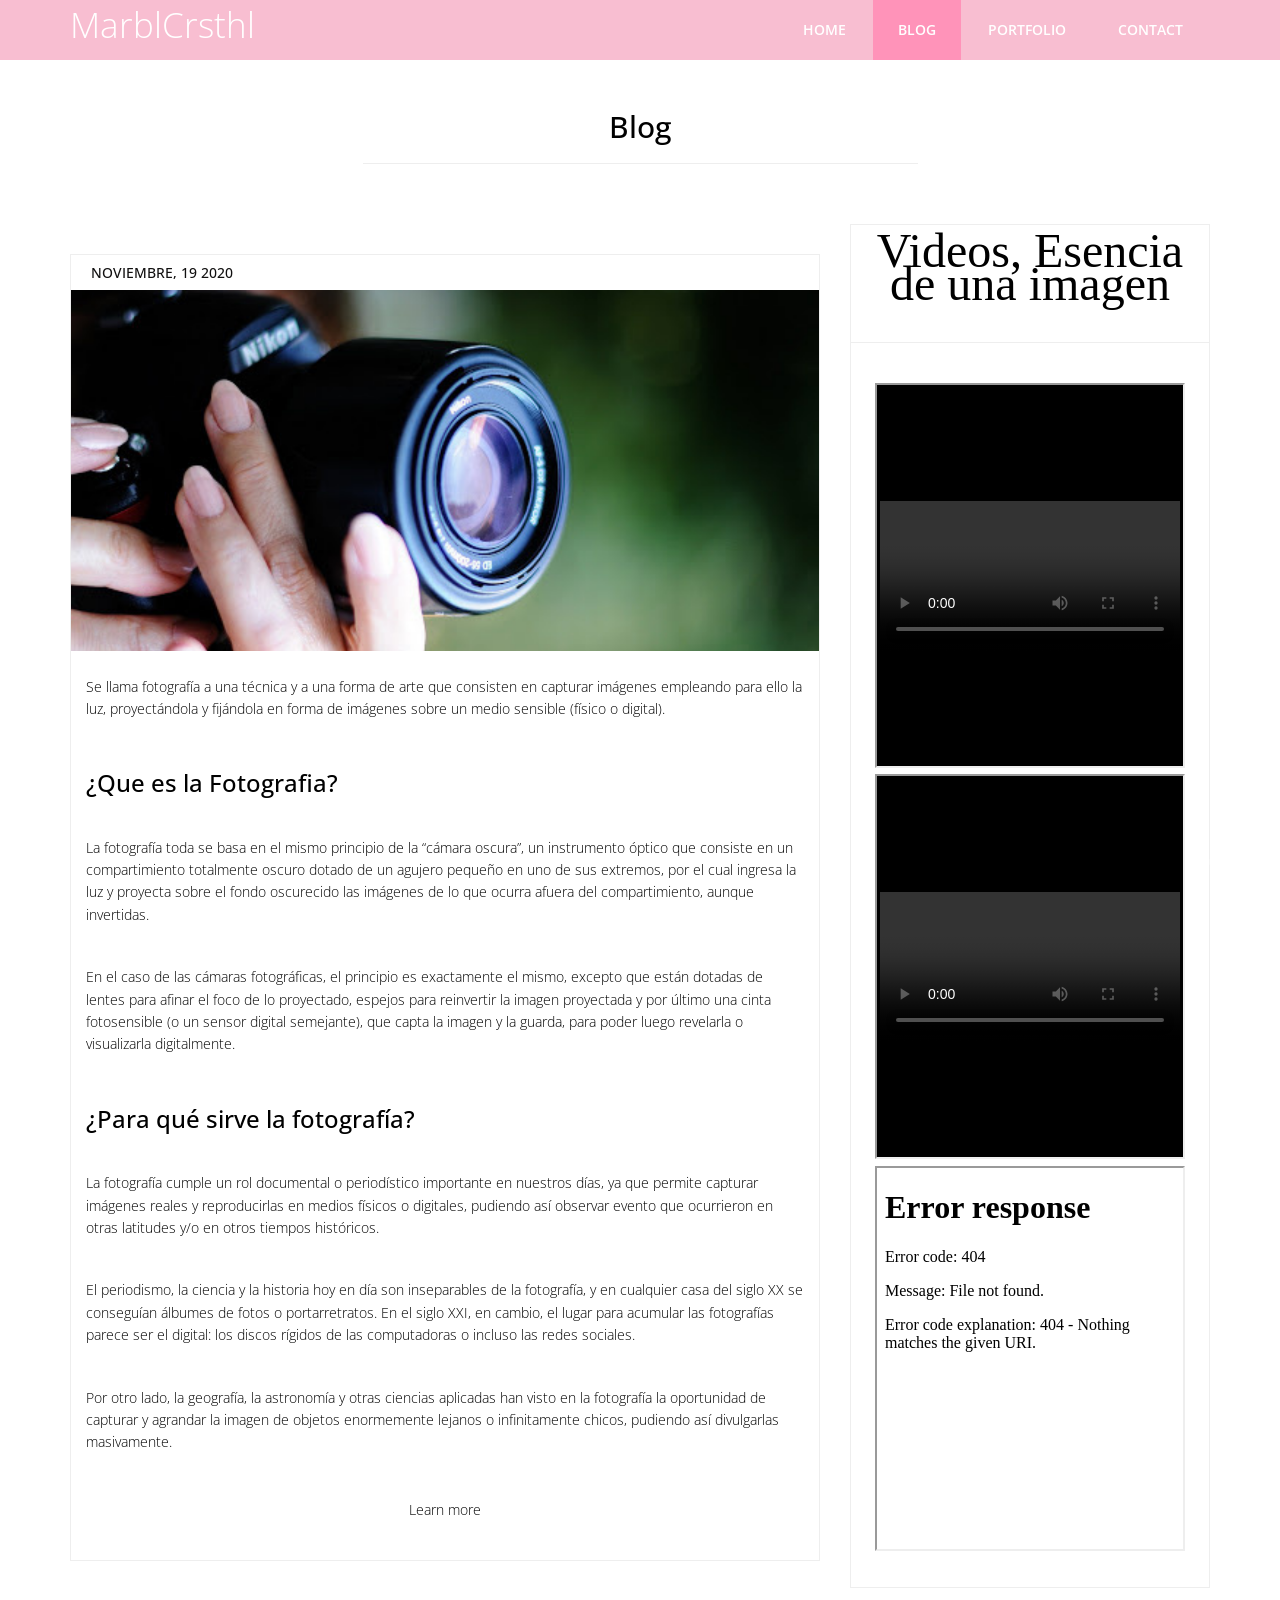
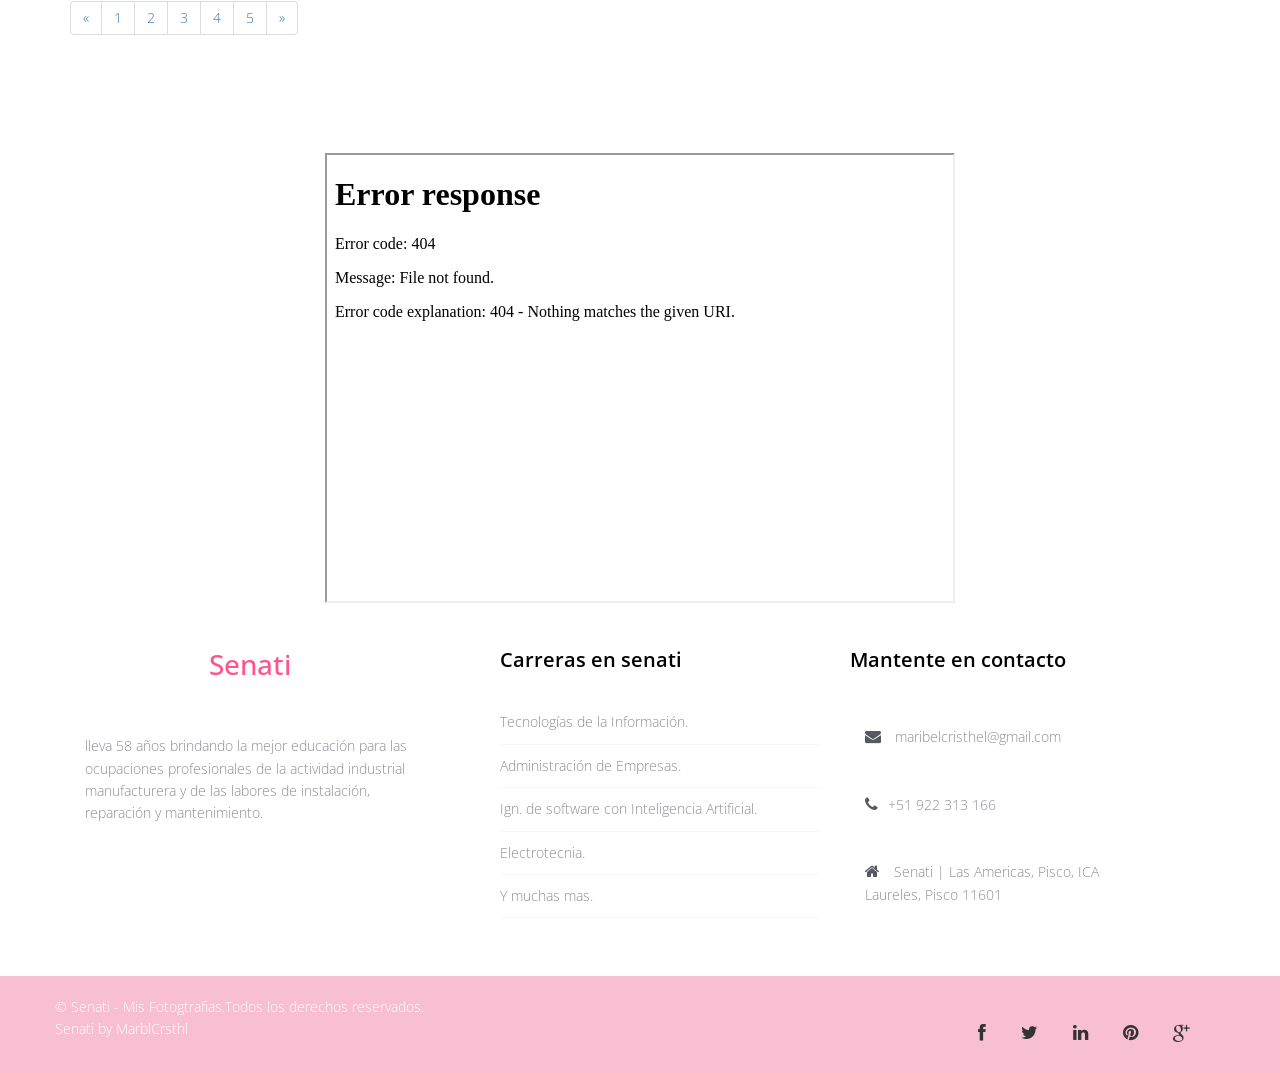
==== blog.html @ cde6e5f7 "Add files via upload" ====
<!DOCTYPE html>
<html lang="en">

<head>
  <meta charset="utf-8">
  <meta http-equiv="X-UA-Compatible" content="IE=edge">
  <meta name="viewport" content="width=device-width, initial-scale=1">
  <title>MarblCrsthl | Fotografias</title>

  <!-- Bootstrap -->
  <link href="css/bootstrap.min.css" rel="stylesheet">
  <link rel="stylesheet" href="css/animate.css">
  <link rel="stylesheet" href="css/font-awesome.min.css">
  <link rel="stylesheet" href="css/font-awesome.css">
  <link rel="stylesheet" href="css/jquery.bxslider.css">
  <link href="css/overwrite.css" rel="stylesheet">
  <link rel="stylesheet" type="text/css" href="css/normalize.css" />
  <link rel="stylesheet" type="text/css" href="css/demo.css" />
  <link rel="stylesheet" type="text/css" href="css/set1.css" />
  <link href="css/style.css" rel="stylesheet">
  <link rel="shortcut icon" href="icon/cmr.ico">

</head>

<body>
  <nav class="navbar navbar-default navbar-fixed-top" role="navigation">
    <div class="container">
      <!-- Brand and toggle get grouped for better mobile display -->
      <div class="navbar-header">
        <button type="button" class="navbar-toggle collapsed" data-toggle="collapse" data-target=".navbar-collapse.collapse">
					<span class="sr-only">Toggle navigation</span>
					<span class="icon-bar"></span>
					<span class="icon-bar"></span>
					<span class="icon-bar"></span>
				</button>
        <a class="navbar-brand" href="index.html"><span>MarblCrsthl</span></a>
      </div>
      <div class="navbar-collapse collapse">
        <div class="menu">
          <ul class="nav nav-tabs" role="tablist">
            <li role="presentation"><a href="index.html">Home</a></li>
            <li role="presentation" class="active"><a href="blog.html">Blog</a></li>
            <li role="presentation"><a href="portfolio.html">Portfolio</a></li>
            <li role="presentation"><a href="contact.html">Contact</a></li>
          </ul>
        </div>
      </div>
    </div>
  </nav>

  <div class="container">
    <div class="row">
      <div class="col-md-6 col-md-offset-3">
        <div class="blogs">
          <div class="text-center">
            <h2>Blog</h2>
          </div>
          <hr>
        </div>
      </div>
    </div>
  </div>

  <div class="container">
    <div class="row">
      <div class="col-md-8">
        <div class="page-header">
          <div class="blog">
            <h5>Noviembre, 19  2020</h5>
            <img src="fotos/bannerblog.png" class="img-responsive" alt="" />

            <p>Se llama fotografía a una técnica y a una forma de arte que consisten en 
              capturar imágenes empleando para ello la luz,
               proyectándola y fijándola en forma de imágenes sobre un medio sensible (físico o digital).</p>

            <h3>¿Que es la Fotografia?</h3>

            <p>La fotografía toda se basa en el mismo principio de la “cámara oscura”, un instrumento óptico que consiste en un 
              compartimiento totalmente oscuro dotado de un agujero pequeño en uno de sus extremos, por el cual ingresa la luz y proyecta 
              sobre el fondo oscurecido las imágenes de lo que ocurra afuera del compartimiento, aunque invertidas.</p>

            <p> En el caso de las cámaras fotográficas, el principio es exactamente el mismo, excepto que están dotadas de lentes para
               afinar el foco de lo proyectado, espejos para reinvertir la imagen proyectada y por último una cinta fotosensible 
               (o un sensor digital semejante), que capta la imagen y la guarda, para poder luego revelarla o visualizarla digitalmente.</p>

            <h3>¿Para qué sirve la fotografía?</h3>


            <p>La fotografía cumple un rol documental o periodístico importante en nuestros días, 
              ya que permite capturar imágenes reales y reproducirlas en medios físicos o digitales, 
              pudiendo así observar evento que ocurrieron en otras latitudes y/o en otros tiempos históricos.</p>

            <p>El periodismo, la ciencia y la historia hoy en día son inseparables de la fotografía, 
              y en cualquier casa del siglo XX se conseguían álbumes de fotos o portarretratos. En el siglo XXI, en cambio,
               el lugar para acumular las fotografías parece ser el digital: los discos rígidos de las computadoras o incluso
                las redes sociales.</p>
              
            <p>Por otro lado, la geografía, la astronomía y otras ciencias aplicadas han visto en la
               fotografía la oportunidad de capturar y agrandar la imagen de objetos enormemente lejanos 
               o infinitamente chicos, pudiendo así divulgarlas masivamente.</p>
              
              


            <div class="ficon">
              <a href="#" alt="">Learn more</a>
            </div>
          </div>
        </div>
        <div class="container">
          <div class="row">
            <nav>
              <ul class="pagination">
                <li><a href="#"><span aria-hidden="true">&laquo;</span><span class="sr-only">Previous</span></a></li>
                <li><a href="#">1</a></li>
                <li><a href="#">2</a></li>
                <li><a href="#">3</a></li>
                <li><a href="#">4</a></li>
                <li><a href="#">5</a></li>
                <li><a href="#"><span aria-hidden="true">&raquo;</span><span class="sr-only">Next</span></a></li>
              </ul>
            </nav>
          </div>
        </div>
      </div>




      <div class="col-md-4">
        <form class="form-search">
        </form>
        <div class="panel panel-default">
        <div style="text-align: center;"><p><font color="#000000" face="Hello" font size="10">Videos, Esencia 
            de una imagen</font></p></div>
          <div class="">
            <hr>
            
            <div style="text-align: center;"><iframe width="310" height="385" src="videos/2.mp4" frameborder="1" allowfullscreen></iframe></div>
            <div style="text-align: center;"><iframe width="310" height="385" src="videos/9.mp4" frameborder="1" allowfullscreen></iframe></div>
            <div style="text-align: center;"><iframe width="310" height="385" src="videos/10.mp4" frameborder="1" allowfullscreen></iframe></div>
              
                <div class="ficon">
                  <a href="#" alt=""></a>
                </div>
              </div>
            </div>
          </div>
          <div class="panel-body">
            <div class="media">
              <a class="media-left" href="#">
								<img src="" alt="">
							</a>
              <div class="media-body">
                <h4 class="media-heading"></h4>
                <p>
                </p>
                <div class="ficon">
                  <a href="#" alt=""></a>
                </div>
              </div>
            </div>
          </div>
        </div>
      </div>
    </div>
  </div>
  <div style="text-align: center;"><iframe width="630" height="450" src="videos/orador1.mp4" frameborder="1" allowfullscreen></iframe></div>
 
            
     
  
</div>

  <footer>
    <div class="inner-footer">
      <div class="container">
        <div class="row">
          <div class="col-md-4 f-about">
            <a href="index.html"><h1><span>Sen</span>ati</h1></a>
            <p>lleva 58 años brindando la mejor educación para las ocupaciones profesionales 
              de la actividad industrial manufacturera y de las labores de instalación,
              reparación y mantenimiento.
            </p>
          </div>
          <div class="col-md-4 l-posts">
            <h3 class="widgetheading">Carreras en senati</h3>
            <ul>
              <li><a href="#">Tecnologías de la Información.</a></li>
              <li><a href="#">Administración de Empresas.</a></li>
              <li><a href="#">Ign. de software con Inteligencia Artificial.</a></li>
              <li><a href="#">Electrotecnia.</a></li>
              <li><a href="https://www.senati.edu.pe/especialidades">Y muchas mas.</a></li>
            </ul>
          </div>
          <div class="col-md-4 f-contact">
            <h3 class="widgetheading">Mantente en contacto</h3>
            <a href="#">
              <p><i class="fa fa-envelope"></i> maribelcristhel@gmail.com</p>
            </a>
            <p><i class="fa fa-phone"></i>+51 922 313 166</p>
            <p><i class="fa fa-home"></i> Senati | Las Americas, Pisco, ICA <br> Laureles, Pisco 11601</p>
          </div>
        </div>
      </div>
    </div>

    <div class="last-div">
      <div class="container">
        <div class="row">
          <div class="copyright">
            &copy; Senati - Mis Fotogtrafias.Todos los derechos reservados.
            <div class="credits">
         
              <a href="https://campusonline.senati.edu.pe/">Senati</a> by <a href="">MarblCrsthl</a>
            </div>
          </div>
        </div>
      </div>
      <div class="container">
        <div class="row">
          <ul class="social-network">
            <li><a href="https://www.facebook.com/profile.php?id=100009527676083" data-placement="top" title="Facebook"><i class="fa fa-facebook fa-1x"></i></a></li>
            <li><a href="#" data-placement="top" title="Twitter"><i class="fa fa-twitter fa-1x"></i></a></li>
            <li><a href="#" data-placement="top" title="Linkedin"><i class="fa fa-linkedin fa-1x"></i></a></li>
            <li><a href="#" data-placement="top" title="Pinterest"><i class="fa fa-pinterest fa-1x"></i></a></li>
            <li><a href="#" data-placement="top" title="Google plus"><i class="fa fa-google-plus fa-1x"></i></a></li>
          </ul>
        </div>
      </div>
      <a href="" class="scrollup"><i class="fa fa-chevron-up"></i></a>
    </div>
  </footer>

  <!-- jQuery (necessary for Bootstrap's JavaScript plugins) -->
  <script src="js/jquery-2.1.1.min.js"></script>
  <!-- Include all compiled plugins (below), or include individual files as needed -->
  <script src="js/bootstrap.min.js"></script>
  <script src="js/wow.min.js"></script>
  <script src="js/jquery.easing.1.3.js"></script>
  <script src="js/jquery.isotope.min.js"></script>
  <script src="js/jquery.bxslider.min.js"></script>
  <script type="text/javascript" src="js/fliplightbox.min.js"></script>
  <script src="js/functions.js"></script>
  <script type="text/javascript">
    $('.portfolio').flipLightBox()
  </script>

</body>

</html>
---- css/overwrite.css ----
select,
textarea,
input[type="text"],
input[type="password"],
input[type="datetime"],
input[type="datetime-local"],
input[type="date"],
input[type="month"],
input[type="time"],
input[type="week"],
input[type="number"],
input[type="email"],
input[type="url"],
input[type="search"],
input[type="tel"],
input[type="color"],
.uneditable-input {
  -webkit-border-radius: 0;
     -moz-border-radius: 0;
          border-radius: 0;
}


input.input-block-level{
	padding:20px;
}

.input-append input,
.input-prepend input,
.input-append select,
.input-prepend select,
.input-append .uneditable-input,
.input-prepend .uneditable-input {
  -webkit-border-radius: 0 0 0 0;
     -moz-border-radius: 0 0 0 0;
          border-radius: 0 0 0 0;
}

.input-prepend .add-on:first-child,
.input-prepend .btn:first-child {
  -webkit-border-radius: 0 0 0 0;
     -moz-border-radius: 0 0 0 0;
          border-radius: 0 0 0 0;
}

.input-append input,
.input-append select,
.input-append .uneditable-input {
  -webkit-border-radius: 0 0 0 0;
     -moz-border-radius: 0 0 0 0;
          border-radius: 0 0 0 0;
}

.input-append input + .btn-group .btn:last-child,
.input-append select + .btn-group .btn:last-child,
.input-append .uneditable-input + .btn-group .btn:last-child {
  -webkit-border-radius: 0 0 0 0;
     -moz-border-radius: 0 0 0 0;
          border-radius: 0 0 0 0;
}


.input-append .add-on:last-child,
.input-append .btn:last-child,
.input-append .btn-group:last-child > .dropdown-toggle {
  -webkit-border-radius: 0 0 0 0;
     -moz-border-radius: 0 0 0 0;
          border-radius: 0 0 0 0;
}

.input-prepend.input-append input,
.input-prepend.input-append select,
.input-prepend.input-append .uneditable-input {
  -webkit-border-radius: 0;
     -moz-border-radius: 0;
          border-radius: 0;
}

.input-prepend.input-append input + .btn-group .btn,
.input-prepend.input-append select + .btn-group .btn,
.input-prepend.input-append .uneditable-input + .btn-group .btn {
  -webkit-border-radius: 0 0 0 0;
     -moz-border-radius: 0 0 0 0;
          border-radius: 0 0 0 0;
}

.input-prepend.input-append .add-on:first-child,
.input-prepend.input-append .btn:first-child {
  margin-right: -1px;
  -webkit-border-radius: 0 0 0 0;
     -moz-border-radius: 0 0 0 0;
          border-radius: 0 0 0 0;
}

.input-prepend.input-append .add-on:last-child,
.input-prepend.input-append .btn:last-child {
  margin-left: -1px;
  -webkit-border-radius: 0 0 0 0;
     -moz-border-radius: 0 0 0 0;
          border-radius: 0 0 0 0;
}

textarea:focus,
input[type="text"]:focus,
input[type="password"]:focus,
input[type="datetime"]:focus,
input[type="datetime-local"]:focus,
input[type="date"]:focus,
input[type="month"]:focus,
input[type="time"]:focus,
input[type="week"]:focus,
input[type="number"]:focus,
input[type="email"]:focus,
input[type="url"]:focus,
input[type="search"]:focus,
input[type="tel"]:focus,
input[type="color"]:focus,
.uneditable-input:focus {
  outline: 0;
  outline: thin dotted \9;
  /* IE6-9 */

}

input.search-query {
  margin-bottom: 0;
  -webkit-border-radius: 0 0 0 0;
     -moz-border-radius: 0 0 0 0;
          border-radius: 0 0 0 0;
}

.form-search .input-append .search-query {
  -webkit-border-radius: 0 0 0 0;
     -moz-border-radius: 0 0 0 0;
          border-radius: 0 0 0 0;
}

.form-search .input-append .btn {
  -webkit-border-radius: 0 0 0 0;
     -moz-border-radius: 0 0 0 0;
          border-radius: 0 0 0 0;
}

.form-search .input-prepend .search-query {
  -webkit-border-radius: 0 0 0 0;
     -moz-border-radius: 0 0 0 0;
          border-radius: 0 0 0 0;
}

.form-search .input-prepend .btn {
  -webkit-border-radius: 0 0 0 0;
     -moz-border-radius: 0 0 0 0;
          border-radius: 0 0 0 0;
}

.table-bordered {
  -webkit-border-radius: 0 0 0 0;
     -moz-border-radius: 0 0 0 0;
          border-radius: 0 0 0 0;
}


.dropdown-menu {
  *border-right-width: 0;
  *border-bottom-width: 0;
  -webkit-border-radius: 0;
     -moz-border-radius: 0;
          border-radius: 0;

}

.dropdown-submenu > .dropdown-menu {
  -webkit-border-radius: 0 0 0 0;
     -moz-border-radius: 0 0 0 0;
          border-radius: 0 0 0 0;
}

.dropup .dropdown-submenu > .dropdown-menu {
  -webkit-border-radius: 0 0 0 0;
     -moz-border-radius: 0 0 0 0;
          border-radius: 0 0 0 0;
}


/* === bootstrap button === */


.btn {
  text-shadow: none;
  background-image:none;
  border-color: none;
  border-bottom-color: none;
  -webkit-box-shadow: none;
     -moz-box-shadow: none;
          box-shadow: none;
}

.btn {
	outline:0;
  -webkit-border-radius: 0;
     -moz-border-radius: 0;
          border-radius: 0;
}


a.btn,.btn:focus {
	outline:0;
	
}

.btn-medium {
  -webkit-border-radius: 0;
     -moz-border-radius: 0;
          border-radius: 0;
}

.btn-lg {
  -webkit-border-radius: 0;
     -moz-border-radius: 0;
          border-radius: 0;
}

.btn-sm {
  -webkit-border-radius: 0;
     -moz-border-radius: 0;
          border-radius: 0;
}

.btn-xs {
  -webkit-border-radius: 0;
     -moz-border-radius: 0;
          border-radius: 0;
}


.btn-default {
  color: #333333;
  background-color: #f8f8f8;
}


.btn-theme {
  color:#fff;
}

.btn-theme:hover,.btn-theme:focus,.btn-theme:active{
   color:#fff;
}
---- css/demo.css ----
@font-face {
	font-weight: normal;
	font-style: normal;
	font-family: 'codropsicons';
	src:url('../fonts/codropsicons/codropsicons.eot');
	src:url('../fonts/codropsicons/codropsicons.eot?#iefix') format('embedded-opentype'),
		url('../fonts/codropsicons/codropsicons.woff') format('woff'),
		url('../fonts/codropsicons/codropsicons.ttf') format('truetype'),
		url('../fonts/codropsicons/codropsicons.svg#codropsicons') format('svg');
}

*, *:after, *:before { -webkit-box-sizing: border-box; box-sizing: border-box; }
.clearfix:before, .clearfix:after { display: table; content: ''; }
.clearfix:after { clear: both; }

body {
	background: #2f3238;
	color: #fff;
	font-weight: 400;
	font-size: 1em;
	font-family: 'Raleway', Arial, sans-serif;
}

a {
	outline: none;
	color: #3498db;
	text-decoration: none;
}

a:hover, a:focus {
	color: #528cb3;
}

section {
	padding: 1em;
	text-align: center;
}

.content {
	margin: 0 auto;
	max-width: 1000px;
	
}

.content > h2 {
	clear: both;
	margin: 0;
	padding: 4em 1% 0;
	color: #484B54;
	font-weight: 800;
	font-size: 1.5em;
}

.content > h2:first-child {
	padding-top: 0em;
}

/* Header */
.codrops-header {
	margin: 0 auto;
	padding: 4em 1em;
	text-align: center;
}

.codrops-header h1 {
	margin: 0;
	font-weight: 800;
	font-size: 4em;
	line-height: 1.3;
}

.codrops-header h1 span {
	display: block;
	padding: 0 0 0.6em 0.1em;
	color: #74777b;
	font-weight: 300;
	font-size: 45%;
}

/* Demo links */
.codrops-demos {
	clear: both;
	padding: 1em 0 0;
	text-align: center;
}

.content + .codrops-demos {
	padding-top: 5em;
}

.codrops-demos a {
	display: inline-block;
	margin: 0 5px;
	padding: 1em 1.5em;
	text-transform: uppercase;
	font-weight: bold;
}

.codrops-demos a:hover,
.codrops-demos a:focus,
.codrops-demos a.current-demo {
	background: #3c414a;
	color: #fff;
}

/* To Navigation Style */
.codrops-top {
	width: 100%;
	text-transform: uppercase;
	font-weight: 800;
	font-size: 0.69em;
	line-height: 2.2;
}

.codrops-top a {
	display: inline-block;
	padding: 1em 2em;
	text-decoration: none;
	letter-spacing: 1px;
}

.codrops-top span.right {
	float: right;
}

.codrops-top span.right a {
	display: block;
	float: left;
}

.codrops-icon:before {
	margin: 0 4px;
	text-transform: none;
	font-weight: normal;
	font-style: normal;
	font-variant: normal;
	font-family: 'codropsicons';
	line-height: 1;
	speak: none;
	-webkit-font-smoothing: antialiased;
}

.codrops-icon-drop:before {
	content: "\e001";
}

.codrops-icon-prev:before {
	content: "\e004";
}

/* Related demos */
.related {
	clear: both;
	padding: 6em 1em;
	font-size: 120%;
}

.related > a {
	display: inline-block;
	margin: 20px 10px;
	padding: 25px;
	border: 1px solid #4f7f90;
	text-align: center;
}

.related a:hover {
	border-color: #39545e;
}

.related a img {
	max-width: 100%;
	opacity: 0.8;
}

.related a:hover img,
.related a:active img {
	opacity: 1;
}

.related a h3 {
	margin: 0;
	padding: 0.5em 0 0.3em;
	max-width: 300px;
	text-align: left;
}

@media screen and (max-width: 25em) {
	.codrops-header {
		font-size: 75%;
	}
	.codrops-icon span {
		display: none;
	}
}
---- css/set1.css ----
@font-face {
	font-weight: normal;
	font-style: normal;
	font-family: 'feathericons';
	src:url('../fonts/feathericons/feathericons.eot?-8is7zf');
	src:url('../fonts/feathericons/feathericons.eot?#iefix-8is7zf') format('embedded-opentype'),
		url('../fonts/feathericons/feathericons.woff?-8is7zf') format('woff'),
		url('../fonts/feathericons/feathericons.ttf?-8is7zf') format('truetype'),
		url('../fonts/feathericons/feathericons.svg?-8is7zf#feathericons') format('svg');
}

.grid {
	position: relative;
	margin: 0 auto;
	padding: 1em 0 4em;
	max-width: 1000px;
	list-style: none;
	text-align: center;
	
}

/* Common style */
.grid figure {
	position: relative;
	float: left;
	overflow: hidden;
	margin: 10px 1%;
	min-width: 320px;
	max-width: 480px;
	max-height: 360px;
	width: 48%;
	background: #3085a3;
	text-align: center;
	cursor: pointer;
}

.grid figure img {
	position: relative;
	display: block;
	min-height: 100%;
	max-width: 100%;
	opacity: 0.8;
}

.grid figure figcaption {
	padding: 2em;
	color: #fff;
	text-transform: uppercase;
	font-size: 1.25em;
	-webkit-backface-visibility: hidden;
	backface-visibility: hidden;
}

.grid figure figcaption::before,
.grid figure figcaption::after {
	pointer-events: none;
}

.grid figure figcaption,
.grid figure figcaption > a {
	position: absolute;
	top: 0;
	left: 0;
	width: 100%;
	height: 100%;
}

/* Anchor will cover the whole item by default */
/* For some effects it will show as a button */
.grid figure figcaption > a {
	z-index: 1000;
	text-indent: 200%;
	white-space: nowrap;
	font-size: 0;
	opacity: 0;
}

.grid figure h2 {
	word-spacing: -0.15em;
	font-weight: 300;
}

.grid figure h2 span {
	font-weight: 800;
}

.grid figure h2,
.grid figure p {
	margin: 0;
}

.grid figure p {
	letter-spacing: 1px;
	font-size: 68.5%;
}

/* Individual effects */

/*---------------*/
/***** Lily *****/
/*---------------*/

figure.effect-lily img {
	max-width: none;
	width: -webkit-calc(100% + 50px);
	width: calc(100% + 50px);
	opacity: 0.7;
	-webkit-transition: opacity 0.35s, -webkit-transform 0.35s;
	transition: opacity 0.35s, transform 0.35s;
	-webkit-transform: translate3d(-40px,0, 0);
	transform: translate3d(-40px,0,0);
}

figure.effect-lily figcaption {
	text-align: left;
}

figure.effect-lily figcaption > div {
	position: absolute;
	bottom: 0;
	left: 0;
	padding: 2em;
	width: 100%;
	height: 50%;
}

figure.effect-lily h2,
figure.effect-lily p {
	-webkit-transform: translate3d(0,40px,0);
	transform: translate3d(0,40px,0);
}

figure.effect-lily h2 {
	-webkit-transition: -webkit-transform 0.35s;
	transition: transform 0.35s;
}

figure.effect-lily p {
	color: rgba(255,255,255,0.8);
	opacity: 0;
	-webkit-transition: opacity 0.2s, -webkit-transform 0.35s;
	transition: opacity 0.2s, transform 0.35s;
}

figure.effect-lily:hover img,
figure.effect-lily:hover p {
	opacity: 1;
}

figure.effect-lily:hover img,
figure.effect-lily:hover h2,
figure.effect-lily:hover p {
	-webkit-transform: translate3d(0,0,0);
	transform: translate3d(0,0,0);
}

figure.effect-lily:hover p {
	-webkit-transition-delay: 0.05s;
	transition-delay: 0.05s;
	-webkit-transition-duration: 0.35s;
	transition-duration: 0.35s;
}

/*---------------*/
/***** Sadie *****/
/*---------------*/

figure.effect-sadie figcaption::before {
	position: absolute;
	top: 0;
	left: 0;
	width: 100%;
	height: 100%;
	background: -webkit-linear-gradient(top, rgba(72,76,97,0) 0%, rgba(72,76,97,0.8) 75%);
	background: linear-gradient(to bottom, rgba(72,76,97,0) 0%, rgba(72,76,97,0.8) 75%);
	content: '';
	opacity: 0;
	-webkit-transform: translate3d(0,50%,0);
	transform: translate3d(0,50%,0);
}

figure.effect-sadie h2 {
	position: absolute;
	top: 50%;
	left: 0;
	width: 100%;
	color: #484c61;
	-webkit-transition: -webkit-transform 0.35s, color 0.35s;
	transition: transform 0.35s, color 0.35s;
	-webkit-transform: translate3d(0,-50%,0);
	transform: translate3d(0,-50%,0);
}

figure.effect-sadie figcaption::before,
figure.effect-sadie p {
	-webkit-transition: opacity 0.35s, -webkit-transform 0.35s;
	transition: opacity 0.35s, transform 0.35s;
}

figure.effect-sadie p {
	position: absolute;
	bottom: 0;
	left: 0;
	padding: 2em;
	width: 100%;
	opacity: 0;
	-webkit-transform: translate3d(0,10px,0);
	transform: translate3d(0,10px,0);
}

figure.effect-sadie:hover h2 {
	color: #fff;
	-webkit-transform: translate3d(0,-50%,0) translate3d(0,-40px,0);
	transform: translate3d(0,-50%,0) translate3d(0,-40px,0);
}

figure.effect-sadie:hover figcaption::before ,
figure.effect-sadie:hover p {
	opacity: 1;
	-webkit-transform: translate3d(0,0,0);
	transform: translate3d(0,0,0);
}

/*---------------*/
/***** Roxy *****/
/*---------------*/

figure.effect-roxy {
	background: -webkit-linear-gradient(45deg, #ff89e9 0%, #05abe0 100%);
	background: linear-gradient(45deg, #ff89e9 0%,#05abe0 100%);
}

figure.effect-roxy img {
	max-width: none;
	width: -webkit-calc(100% + 60px);
	width: calc(100% + 60px);
	-webkit-transition: opacity 0.35s, -webkit-transform 0.35s;
	transition: opacity 0.35s, transform 0.35s;
	-webkit-transform: translate3d(-50px,0,0);
	transform: translate3d(-50px,0,0);
}

figure.effect-roxy figcaption::before {
	position: absolute;
	top: 30px;
	right: 30px;
	bottom: 30px;
	left: 30px;
	border: 1px solid #fff;
	content: '';
	opacity: 0;
	-webkit-transition: opacity 0.35s, -webkit-transform 0.35s;
	transition: opacity 0.35s, transform 0.35s;
	-webkit-transform: translate3d(-20px,0,0);
	transform: translate3d(-20px,0,0);
}

figure.effect-roxy figcaption {
	padding: 3em;
	text-align: left;
}

figure.effect-roxy h2 {
	padding: 30% 0 10px 0;
}

figure.effect-roxy p {
	opacity: 0;
	-webkit-transition: opacity 0.35s, -webkit-transform 0.35s;
	transition: opacity 0.35s, transform 0.35s;
	-webkit-transform: translate3d(-10px,0,0);
	transform: translate3d(-10px,0,0);
}

figure.effect-roxy:hover img {
	opacity: 0.7;
	-webkit-transform: translate3d(0,0,0);
	transform: translate3d(0,0,0);
}

figure.effect-roxy:hover figcaption::before,
figure.effect-roxy:hover p {
	opacity: 1;
	-webkit-transform: translate3d(0,0,0);
	transform: translate3d(0,0,0);
}

/*---------------*/
/***** Bubba *****/
/*---------------*/

figure.effect-bubba {
	background: #9e5406;
}

figure.effect-bubba img {
	opacity: 0.7;
	-webkit-transition: opacity 0.35s;
	transition: opacity 0.35s;
}

figure.effect-bubba:hover img {
	opacity: 0.4;
}

figure.effect-bubba figcaption::before,
figure.effect-bubba figcaption::after {
	position: absolute;
	top: 30px;
	right: 30px;
	bottom: 30px;
	left: 30px;
	content: '';
	opacity: 0;
	-webkit-transition: opacity 0.35s, -webkit-transform 0.35s;
	transition: opacity 0.35s, transform 0.35s;
}

figure.effect-bubba figcaption::before {
	border-top: 1px solid #fff;
	border-bottom: 1px solid #fff;
	-webkit-transform: scale(0,1);
	transform: scale(0,1);
}

figure.effect-bubba figcaption::after {
	border-right: 1px solid #fff;
	border-left: 1px solid #fff;
	-webkit-transform: scale(1,0);
	transform: scale(1,0);
}

figure.effect-bubba h2 {
	padding-top: 30%;
	-webkit-transition: -webkit-transform 0.35s;
	transition: transform 0.35s;
	-webkit-transform: translate3d(0,-20px,0);
	transform: translate3d(0,-20px,0);
}

figure.effect-bubba p {
	padding: 20px 2.5em;
	opacity: 0;
	-webkit-transition: opacity 0.35s, -webkit-transform 0.35s;
	transition: opacity 0.35s, transform 0.35s;
	-webkit-transform: translate3d(0,20px,0);
	transform: translate3d(0,20px,0);
}

figure.effect-bubba:hover figcaption::before,
figure.effect-bubba:hover figcaption::after {
	opacity: 1;
	-webkit-transform: scale(1);
	transform: scale(1);
}

figure.effect-bubba:hover h2,
figure.effect-bubba:hover p {
	opacity: 1;
	-webkit-transform: translate3d(0,0,0);
	transform: translate3d(0,0,0);
}

/*---------------*/
/***** Romeo *****/
/*---------------*/

figure.effect-romeo {
	-webkit-perspective: 1000px;
	perspective: 1000px;
}

figure.effect-romeo img {
	-webkit-transition: opacity 0.35s, -webkit-transform 0.35s;
	transition: opacity 0.35s, transform 0.35s;
	-webkit-transform: translate3d(0,0,300px);
	transform: translate3d(0,0,300px);
}

figure.effect-romeo:hover img {
	opacity: 0.6;
	-webkit-transform: translate3d(0,0,0);
	transform: translate3d(0,0,0);
}

figure.effect-romeo figcaption::before,
figure.effect-romeo figcaption::after {
	position: absolute;
	top: 50%;
	left: 50%;
	width: 80%;
	height: 1px;
	background: #fff;
	content: '';
	-webkit-transition: opacity 0.35s, -webkit-transform 0.35s;
	transition: opacity 0.35s, transform 0.35s;
	-webkit-transform: translate3d(-50%,-50%,0);
	transform: translate3d(-50%,-50%,0);
}

figure.effect-romeo:hover figcaption::before {
	opacity: 0.5;
	-webkit-transform: translate3d(-50%,-50%,0) rotate(45deg);
	transform: translate3d(-50%,-50%,0) rotate(45deg);
}

figure.effect-romeo:hover figcaption::after {
	opacity: 0.5;
	-webkit-transform: translate3d(-50%,-50%,0) rotate(-45deg);
	transform: translate3d(-50%,-50%,0) rotate(-45deg);
}

figure.effect-romeo h2,
figure.effect-romeo p {
	position: absolute;
	top: 50%;
	left: 0;
	width: 100%;
	-webkit-transition: -webkit-transform 0.35s;
	transition: transform 0.35s;
}

figure.effect-romeo h2 {
	-webkit-transform: translate3d(0,-50%,0) translate3d(0,-150%,0);
	transform: translate3d(0,-50%,0) translate3d(0,-150%,0);
}

figure.effect-romeo p {
	padding: 0.25em 2em;
	-webkit-transform: translate3d(0,-50%,0) translate3d(0,150%,0);
	transform: translate3d(0,-50%,0) translate3d(0,150%,0);
}

figure.effect-romeo:hover h2 {
	-webkit-transform: translate3d(0,-50%,0) translate3d(0,-100%,0);
	transform: translate3d(0,-50%,0) translate3d(0,-100%,0);
}

figure.effect-romeo:hover p {
	-webkit-transform: translate3d(0,-50%,0) translate3d(0,100%,0);
	transform: translate3d(0,-50%,0) translate3d(0,100%,0);
}

/*---------------*/
/***** Layla *****/
/*---------------*/

figure.effect-layla {
	background: #18a367;
}

figure.effect-layla img {
	height: 390px;
}

figure.effect-layla figcaption {
	padding: 3em;
}

figure.effect-layla figcaption::before,
figure.effect-layla figcaption::after {
	position: absolute;
	content: '';
	opacity: 0;
}

figure.effect-layla figcaption::before {
	top: 50px;
	right: 30px;
	bottom: 50px;
	left: 30px;
	border-top: 1px solid #fff;
	border-bottom: 1px solid #fff;
	-webkit-transform: scale(0,1);
	transform: scale(0,1);
	-webkit-transform-origin: 0 0;
	transform-origin: 0 0;
}

figure.effect-layla figcaption::after {
	top: 30px;
	right: 50px;
	bottom: 30px;
	left: 50px;
	border-right: 1px solid #fff;
	border-left: 1px solid #fff;
	-webkit-transform: scale(1,0);
	transform: scale(1,0);
	-webkit-transform-origin: 100% 0;
	transform-origin: 100% 0;
}

figure.effect-layla h2 {
	padding-top: 26%;
	-webkit-transition: -webkit-transform 0.35s;
	transition: transform 0.35s;
}

figure.effect-layla p {
	padding: 0.5em 2em;
	text-transform: none;
	opacity: 0;
	-webkit-transform: translate3d(0,-10px,0);
	transform: translate3d(0,-10px,0);
}

figure.effect-layla img,
figure.effect-layla h2 {
	-webkit-transform: translate3d(0,-30px,0);
	transform: translate3d(0,-30px,0);
}

figure.effect-layla img,
figure.effect-layla figcaption::before,
figure.effect-layla figcaption::after,
figure.effect-layla p {
	-webkit-transition: opacity 0.35s, -webkit-transform 0.35s;
	transition: opacity 0.35s, transform 0.35s;
}

figure.effect-layla:hover img {
	opacity: 0.7;
	-webkit-transform: translate3d(0,0,0);
	transform: translate3d(0,0,0);
}

figure.effect-layla:hover figcaption::before,
figure.effect-layla:hover figcaption::after {
	opacity: 1;
	-webkit-transform: scale(1);
	transform: scale(1);
}

figure.effect-layla:hover h2,
figure.effect-layla:hover p {
	opacity: 1;
	-webkit-transform: translate3d(0,0,0);
	transform: translate3d(0,0,0);
}

figure.effect-layla:hover figcaption::after,
figure.effect-layla:hover h2,
figure.effect-layla:hover p,
figure.effect-layla:hover img {
	-webkit-transition-delay: 0.15s;
	transition-delay: 0.15s;
}

/*---------------*/
/***** Honey *****/
/*---------------*/

figure.effect-honey {
	background: #4a3753;
}

figure.effect-honey img {
	opacity: 0.9;
	-webkit-transition: opacity 0.35s;
	transition: opacity 0.35s;
}

figure.effect-honey:hover img {
	opacity: 0.5;
}

figure.effect-honey figcaption::before {
	position: absolute;
	bottom: 0;
	left: 0;
	width: 100%;
	height: 10px;
	background: #fff;
	content: '';
	-webkit-transform: translate3d(0,10px,0);
	transform: translate3d(0,10px,0);
}

figure.effect-honey h2 {
	position: absolute;
	bottom: 0;
	left: 0;
	padding: 1em 1.5em;
	width: 100%;
	text-align: left;
	-webkit-transform: translate3d(0,-30px,0);
	transform: translate3d(0,-30px,0);
}

figure.effect-honey h2 i {
	font-style: normal;
	opacity: 0;
	-webkit-transition: opacity 0.35s, -webkit-transform 0.35s;
	transition: opacity 0.35s, transform 0.35s;
	-webkit-transform: translate3d(0,-30px,0);
	transform: translate3d(0,-30px,0);
}

figure.effect-honey figcaption::before,
figure.effect-honey h2 {
	-webkit-transition: -webkit-transform 0.35s;
	transition: transform 0.35s;
}

figure.effect-honey:hover figcaption::before,
figure.effect-honey:hover h2,
figure.effect-honey:hover h2 i {
	opacity: 1;
	-webkit-transform: translate3d(0,0,0);
	transform: translate3d(0,0,0);
}

/*---------------*/
/***** Oscar *****/
/*---------------*/

figure.effect-oscar {
	background: -webkit-linear-gradient(45deg, #22682a 0%, #9b4a1b 40%, #3a342a 100%);
	background: linear-gradient(45deg, #22682a 0%,#9b4a1b 40%,#3a342a 100%);
}

figure.effect-oscar img {
	opacity: 0.9;
	-webkit-transition: opacity 0.35s;
	transition: opacity 0.35s;
}

figure.effect-oscar figcaption {
	padding: 3em;
	background-color: rgba(58,52,42,0.7);
	-webkit-transition: background-color 0.35s;
	transition: background-color 0.35s;
}

figure.effect-oscar figcaption::before {
	position: absolute;
	top: 30px;
	right: 30px;
	bottom: 30px;
	left: 30px;
	border: 1px solid #fff;
	content: '';
}

figure.effect-oscar h2 {
	margin: 20% 0 10px 0;
	-webkit-transition: -webkit-transform 0.35s;
	transition: transform 0.35s;
	-webkit-transform: translate3d(0,100%,0);
	transform: translate3d(0,100%,0);
}

figure.effect-oscar figcaption::before,
figure.effect-oscar p {
	opacity: 0;
	-webkit-transition: opacity 0.35s, -webkit-transform 0.35s;
	transition: opacity 0.35s, transform 0.35s;
	-webkit-transform: scale(0);
	transform: scale(0);
}

figure.effect-oscar:hover h2 {
	-webkit-transform: translate3d(0,0,0);
	transform: translate3d(0,0,0);
}

figure.effect-oscar:hover figcaption::before,
figure.effect-oscar:hover p {
	opacity: 1;
	-webkit-transform: scale(1);
	transform: scale(1);
}

figure.effect-oscar:hover figcaption {
	background-color: rgba(58,52,42,0);
}

figure.effect-oscar:hover img {
	opacity: 0.4;
}

/*---------------*/
/***** Marley *****/
/*---------------*/

figure.effect-marley figcaption {
	text-align: right;
}

figure.effect-marley h2,
figure.effect-marley p {
	position: absolute;
	right: 30px;
	left: 30px;
	padding: 10px 0;
}


figure.effect-marley p {
	bottom: 30px;
	line-height: 1.5;
	-webkit-transform: translate3d(0,100%,0);
	transform: translate3d(0,100%,0);
}

figure.effect-marley h2 {
	top: 30px;
	-webkit-transition: -webkit-transform 0.35s;
	transition: transform 0.35s;
	-webkit-transform: translate3d(0,20px,0);
	transform: translate3d(0,20px,0);
}

figure.effect-marley:hover h2 {
	-webkit-transform: translate3d(0,0,0);
	transform: translate3d(0,0,0);
}

figure.effect-marley h2::after {
	position: absolute;
	top: 100%;
	left: 0;
	width: 100%;
	height: 4px;
	background: #fff;
	content: '';
	-webkit-transform: translate3d(0,40px,0);
	transform: translate3d(0,40px,0);
}

figure.effect-marley h2::after,
figure.effect-marley p {
	opacity: 0;
	-webkit-transition: opacity 0.35s, -webkit-transform 0.35s;
	transition: opacity 0.35s, transform 0.35s;
}

figure.effect-marley:hover h2::after,
figure.effect-marley:hover p {
	opacity: 1;
	-webkit-transform: translate3d(0,0,0);
	transform: translate3d(0,0,0);
}

/*---------------*/
/***** Ruby *****/
/*---------------*/

figure.effect-ruby {
	background-color: #17819c;
}

figure.effect-ruby img {
	opacity: 0.7;
	-webkit-transition: opacity 0.35s, -webkit-transform 0.35s;
	transition: opacity 0.35s, transform 0.35s;
	-webkit-transform: scale(1.15);
	transform: scale(1.15);
}

figure.effect-ruby:hover img {
	opacity: 0.5;
	-webkit-transform: scale(1);
	transform: scale(1);
}

figure.effect-ruby h2 {
	margin-top: 20%;
	-webkit-transition: -webkit-transform 0.35s;
	transition: transform 0.35s;
	-webkit-transform: translate3d(0,20px,0);
	transform: translate3d(0,20px,0);
}

figure.effect-ruby p {
	margin: 1em 0 0;
	padding: 3em;
	border: 1px solid #fff;
	opacity: 0;
	-webkit-transition: opacity 0.35s, -webkit-transform 0.35s;
	transition: opacity 0.35s, transform 0.35s;
	-webkit-transform: translate3d(0,20px,0) scale(1.1);
	transform: translate3d(0,20px,0) scale(1.1);
} 

figure.effect-ruby:hover h2 {
	-webkit-transform: translate3d(0,0,0);
	transform: translate3d(0,0,0);
}

figure.effect-ruby:hover p {
	opacity: 1;
	-webkit-transform: translate3d(0,0,0) scale(1);
	transform: translate3d(0,0,0) scale(1);
}

/*---------------*/
/***** Milo *****/
/*---------------*/

figure.effect-milo {
	background: #2e5d5a;
}

figure.effect-milo img {
	max-width: none;
	width: -webkit-calc(100% + 60px);
	width: calc(100% + 60px);
	opacity: 1;
	-webkit-transition: opacity 0.35s, -webkit-transform 0.35s;
	transition: opacity 0.35s, transform 0.35s;
	-webkit-transform: translate3d(-30px,0,0) scale(1.12);
	transform: translate3d(-30px,0,0) scale(1.12);
	-webkit-backface-visibility: hidden;
	backface-visibility: hidden;
}

figure.effect-milo:hover img {
	opacity: 0.5;
	-webkit-transform: translate3d(0,0,0) scale(1);
	transform: translate3d(0,0,0) scale(1);
}

figure.effect-milo h2 {
	position: absolute;
	right: 0;
	bottom: 0;
	padding: 1em 1.2em;
}

figure.effect-milo p {
	padding: 0 10px 0 0;
	width: 50%;
	border-right: 1px solid #fff;
	text-align: right;
	opacity: 0;
	-webkit-transition: opacity 0.35s, -webkit-transform 0.35s;
	transition: opacity 0.35s, transform 0.35s;
	-webkit-transform: translate3d(-40px,0,0);
	transform: translate3d(-40px,0,0);
}

figure.effect-milo:hover p {
	opacity: 1;
	-webkit-transform: translate3d(0,0,0);
	transform: translate3d(0,0,0);
}

/*---------------*/
/***** Dexter *****/
/*---------------*/

figure.effect-dexter {
	background: -webkit-linear-gradient(top, rgba(37,141,200,1) 0%, rgba(104,60,19,1) 100%);
	background: linear-gradient(to bottom, rgba(37,141,200,1) 0%,rgba(104,60,19,1) 100%); 
}

figure.effect-dexter img {
	-webkit-transition: opacity 0.35s;
	transition: opacity 0.35s;
}

figure.effect-dexter:hover img {
	opacity: 0.4;
}

figure.effect-dexter figcaption::after {
	position: absolute;
	right: 30px;
	bottom: 30px;
	left: 30px;
	height: -webkit-calc(50% - 30px);
	height: calc(50% - 30px);
	border: 7px solid #fff;
	content: '';
	-webkit-transition: -webkit-transform 0.35s;
	transition: transform 0.35s;
	-webkit-transform: translate3d(0,-100%,0);
	transform: translate3d(0,-100%,0);
}

figure.effect-dexter:hover figcaption::after {
	-webkit-transform: translate3d(0,0,0);
	transform: translate3d(0,0,0);
}

figure.effect-dexter figcaption {
	padding: 3em;
	text-align: left;
}

figure.effect-dexter p {
	position: absolute;
	right: 60px;
	bottom: 60px;
	left: 60px;
	opacity: 0;
	-webkit-transition: opacity 0.35s, -webkit-transform 0.35s;
	transition: opacity 0.35s, transform 0.35s;
	-webkit-transform: translate3d(0,-100px,0);
	transform: translate3d(0,-100px,0);
}

figure.effect-dexter:hover p {
	opacity: 1;
	-webkit-transform: translate3d(0,0,0);
	transform: translate3d(0,0,0);
}

/*---------------*/
/***** Sarah *****/
/*---------------*/

figure.effect-sarah {
	background: #42b078;
}

figure.effect-sarah img {
	max-width: none;
	width: -webkit-calc(100% + 20px);
	width: calc(100% + 20px);
	-webkit-transition: opacity 0.35s, -webkit-transform 0.35s;
	transition: opacity 0.35s, transform 0.35s;
	-webkit-transform: translate3d(-10px,0,0);
	transform: translate3d(-10px,0,0);
	-webkit-backface-visibility: hidden;
	backface-visibility: hidden;
}

figure.effect-sarah:hover img {
	opacity: 0.4;
	-webkit-transform: translate3d(0,0,0);
	transform: translate3d(0,0,0);
}

figure.effect-sarah figcaption {
	text-align: left;
}

figure.effect-sarah h2 {
	position: relative;
	overflow: hidden;
	padding: 0.5em 0;
}

figure.effect-sarah h2::after {
	position: absolute;
	bottom: 0;
	left: 0;
	width: 100%;
	height: 3px;
	background: #fff;
	content: '';
	-webkit-transition: -webkit-transform 0.35s;
	transition: transform 0.35s;
	-webkit-transform: translate3d(-100%,0,0);
	transform: translate3d(-100%,0,0);
}

figure.effect-sarah:hover h2::after {
	-webkit-transform: translate3d(0,0,0);
	transform: translate3d(0,0,0);
}

figure.effect-sarah p {
	padding: 1em 0;
	opacity: 0;
	-webkit-transition: opacity 0.35s, -webkit-transform 0.35s;
	transition: opacity 0.35s, transform 0.35s;
	-webkit-transform: translate3d(100%,0,0);
	transform: translate3d(100%,0,0);
}

figure.effect-sarah:hover p {
	opacity: 1;
	-webkit-transform: translate3d(0,0,0);
	transform: translate3d(0,0,0);
}

/*---------------*/
/***** Zoe *****/
/*---------------*/

figure.effect-zoe figcaption {
	top: auto;
	bottom: 0;
	padding: 1em;
	height: 3.75em;
	background: #fff;
	color: #3c4a50;
	-webkit-transition: -webkit-transform 0.35s;
	transition: transform 0.35s;
	-webkit-transform: translate3d(0,100%,0);
	transform: translate3d(0,100%,0);
}

figure.effect-zoe h2 {
	float: left;
}

figure.effect-zoe p.icon-links a {
	float: right;
	color: #3c4a50;
	font-size: 1.4em;
}

figure.effect-zoe:hover p.icon-links a:hover,
figure.effect-zoe:hover p.icon-links a:focus {
	color: #252d31;
}

figure.effect-zoe p.description {
	position: absolute;
	bottom: 8em;
	padding: 2em;
	color: #fff;
	text-transform: none;
	font-size: 90%;
	opacity: 0;
	-webkit-transition: opacity 0.35s;
	transition: opacity 0.35s;
	-webkit-backface-visibility: hidden; /* Fix for Chrome 37.0.2062.120 (Mac) */
}

figure.effect-zoe h2,
figure.effect-zoe p.icon-links a {
	-webkit-transition: -webkit-transform 0.35s;
	transition: transform 0.35s;
	-webkit-transform: translate3d(0,200%,0);
	transform: translate3d(0,200%,0);
}

figure.effect-zoe p.icon-links a span::before {
	display: inline-block;
	padding: 8px 10px;
	font-family: 'feathericons';
	speak: none;
	-webkit-font-smoothing: antialiased;
	-moz-osx-font-smoothing: grayscale;
}

.icon-eye::before {
	content: '\e000';
}

.icon-paper-clip::before {
	content: '\e001';
}

.icon-heart::before {
	content: '\e024';
}

figure.effect-zoe h2 {
	display: inline-block;
}

figure.effect-zoe:hover p.description {
	opacity: 1;
}

figure.effect-zoe:hover figcaption,
figure.effect-zoe:hover h2,
figure.effect-zoe:hover p.icon-links a {
	-webkit-transform: translate3d(0,0,0);
	transform: translate3d(0,0,0);
}

figure.effect-zoe:hover h2 {
	-webkit-transition-delay: 0.05s;
	transition-delay: 0.05s;
}

figure.effect-zoe:hover p.icon-links a:nth-child(3) {
	-webkit-transition-delay: 0.1s;
	transition-delay: 0.1s;
}

figure.effect-zoe:hover p.icon-links a:nth-child(2) {
	-webkit-transition-delay: 0.15s;
	transition-delay: 0.15s;
}

figure.effect-zoe:hover p.icon-links a:first-child {
	-webkit-transition-delay: 0.2s;
	transition-delay: 0.2s;
}

/*---------------*/
/***** Chico *****/
/*---------------*/

figure.effect-chico img {
	-webkit-transition: opacity 0.35s, -webkit-transform 0.35s;
	transition: opacity 0.35s, transform 0.35s;
	-webkit-transform: scale(1.12);
	transform: scale(1.12);
}

figure.effect-chico:hover img {
	opacity: 0.5;
	-webkit-transform: scale(1);
	transform: scale(1);
}

figure.effect-chico figcaption {
	padding: 3em;
}

figure.effect-chico figcaption::before {
	position: absolute;
	top: 30px;
	right: 30px;
	bottom: 30px;
	left: 30px;
	border: 1px solid #fff;
	content: '';
	-webkit-transform: scale(1.1);
	transform: scale(1.1);
}

figure.effect-chico figcaption::before,
figure.effect-chico p {
	opacity: 0;
	-webkit-transition: opacity 0.35s, -webkit-transform 0.35s;
	transition: opacity 0.35s, transform 0.35s;
}

figure.effect-chico h2 {
	padding: 20% 0 20px 0;
}

figure.effect-chico p {
	margin: 0 auto;
	max-width: 200px;
	-webkit-transform: scale(1.5);
	transform: scale(1.5);
}

figure.effect-chico:hover figcaption::before,
figure.effect-chico:hover p {
	opacity: 1;
	-webkit-transform: scale(1);
	transform: scale(1);
}

@media screen and (max-width: 50em) {
	.content {
		padding: 0 10px;
		text-align: center;
	}
	.grid figure {
		display: inline-block;
		float: none;
		margin: 10px auto;
		width: 100%;
	}
}
---- css/style.css ----
/* ==== Google font ==== */
@import url(https://fonts.googleapis.com/css?family=Open+Sans:400,300,700,600);
@import url('font-awesome.css');
/* ==== overwrite bootstrap standard ==== */
@import url('overwrite.css');
@import url('animate.css');

body {
	font-family:'Open Sans', Arial, sans-serif;
	font-size:14px;
	font-weight:300;
	line-height:1.6em;
	color:rgb(53, 48, 48);
	background-color:#fff;
}

h1,h2,h3,h4,h5,h6 {
	color:rgb(0, 0, 0);
	line-height:1.1em;
}

p {
	color:#434344;
}
a {
    text-decoration:none;
    transition: all 0.1s ease-in-out;
    -moz-transition: all 0.1s ease-in-out;
    -webkit-transition: all 0.1s ease-in-out;
    -o-transition: all 0.1s ease-in-out;
    outline: none;
	color:#333;
}
a:hover {
  text-decoration: none;
  color: #fd81ac;	
}

hr {
	margin-top:20px;
	margin-bottom:40px;
}
.navbar-brand {
  float: left;
  height: 50px;
  padding: 15px 15px;
  font-size: 30px;
  line-height: 20px;
}
a.navbar-brand span {
	color:#fff;
	font-size:35px;	
}

.navbar-collapse {
	float:right;
	padding-right: 15px;
	padding-left: 15px;
	overflow-x: visible;
	-webkit-overflow-scrolling: touch;
	border-top: 0;
	
}
.navbar-fixed-top {
  top: 0;
  border-width: 0 0 0;
  background-color: #f8bed1;
}
.nav-tabs {
  border-bottom:0; 
}
.nav > li > a {
  position: relative;
  display: block;
  padding: 20px 25px;
}
.nav-tabs > li > a {
  margin-right: 2px;
  line-height: 1.42857143;
  border: 0;
  border-radius: 0 0 0 0;
  text-transform:uppercase;
  font-weight:600;
  color:#fff;
}
.nav-tabs > li > a:hover {
	background-color:  #fd81ac;
}
.nav-tabs > li.active > a {
	color: #fff;
  cursor: default;
  background-color: #ff93b9;
  border: 0;
  border-bottom-color: transparent;

}
.nav-tabs > li.active > a:hover {
	color: #fff;
	border: 0;
	background-color: #ff93b9;
	cursor: pointer;
}

.nav-tabs > li {
    margin-bottom: 0;
}

.slider {
	margin-top:110px;
	background-color: 0;
	
}
.bxslider li {
	margin-left:40px;

}

.content {
	margin-top:20px;
}

.text-center {
	text-align:center;
	margin-top:30px;
}
.text-center p {
	color:#1c1e22;
	font-size:15px;
	
}

.box {
	text-align:center;
}

.icon {
	color:#eb487e;
	margin-top:30px;
	margin-bottom:30px;
}
.ficon  {
	margin-top:30px;
	margin-bottom:30px;
}
.ficon i {
	color: #eb487e;
}
.ficon a {
	color:rgb(0, 0, 0);
}
.ficon a:hover {
	color:#eee;
}
.btn {
	color:rgb(10, 8, 8);
  display: inline-block;
  padding: 10px 20px;
  margin-bottom: 0;
  font-size: 14px;
  font-weight: normal;
  line-height: 1.42857143;
  text-align: center;
  white-space: nowrap;
  vertical-align: middle;
  -ms-touch-action: manipulation;
      touch-action: manipulation;
  cursor: pointer;
  -webkit-user-select: none;
     -moz-user-select: none;
      -ms-user-select: none;
          user-select: none;
  background-image: none;
  border: 1px solid transparent;
  border-radius: 0;
}

.btn:hover {
  color: #fff;
  text-decoration: none;
  background-color:  #f8bed1;
  transition: all 0.3s ease-in-out;
  -moz-transition: all 0.3s ease-in-out;
  -webkit-transition: all 0.3s ease-in-out;
  -o-transition: all 0.3s ease-in-out;
}

.btn-default {
  color: #fff;
  background-color: #fff;
  border-color: #ccc;
}

.btn-primary {
  padding: 8px 20px;
  background: #fd81ac;
  color: #fff;
  border:none;
  margin-top: 10px;
}

.btn-primary:hover, 
.btn-primary:focus{
  background: #f8bed1;
  outline: none;
  box-shadow: none;
} 

.btn-transparent {
  border: 3px solid #fff;
  background: transparent;
  color: #fff;
}

.btn-transparent:hover {
  border-color: rgba(255, 255, 255, 0.5);
}
/* --- Services --- */
.service {
	margin-top:80px;
}

.services {
	text-align:center;
	margin-bottom:30px;
	margin-top:-50px;
	padding:50px;
	
}
/* --- Blog --- */
.blogs {
	margin-top:110px;
}

.page-header {
  padding-bottom: 9px;
  margin: 20px 0 20px;
  border-bottom: 1px solid #eee;
  border-top: 1px solid #eee;
  border-right: 1px solid #eee;
  border-left: 1px solid #eee;
  margin-top:50px;
}

.blog h5 {
	color:rgb(17, 16, 16);
	margin-left:20px;
	text-transform:uppercase;
	margin-top:10px;
}
.blog img {
	margin-top:10px;
  margin-bottom:10px;	 
}

.blog h3,p {
	color:#000;
	padding:15px;
}
.blog .ficon {
	text-align:center;
	margin-bottom:30px;
}
.blog .ficon a:hover {
	color:#db72f5;
}

.form-search .form-control {
	margin-top:50px;	
}

.media h4 {
	color:rgb(255, 255, 255);
	margin-bottom:30px;
}
.media-body .ficon {
	float:right;
	margin-right:30px;
}
.media-body .ficon a:hover {
	color:#db72f5;
}
.media-body h4 {
	color:#db72f5;

}
.media-list {
  padding-left: 0;
  list-style: none;
  margin-left:90px;
  margin-bottom:20px;
}

.panel {
	margin-top:20px;
  margin-bottom: 20px;
  background-color: #fff;
  border:#eee 1px solid transparent;
  border-radius: 0;
   -webkit-box-shadow: none;
          box-shadow: none;
}
.panel-heading {
  padding: 10px 15px;
  border-bottom: 1px solid transparent;
  border-top-left-radius: 0;
  border-top-right-radius: 0;
  text-align:center; 
}

.panel-default {
  border-color: #eee;
  border-bottom-color:#eee;
}
.panel-default > .panel-heading {
  color: #fff;
  background-color: #db72f5;
  border-color: #eee;
}
.panel-default > .panel-heading + .panel-collapse > .panel-body {
  border-top-color: #eee;
   border-bottom-color:#eee;
}
.panel-default > .panel-footer + .panel-collapse > .panel-body {
  border-bottom-color: #eee;
}

.list-group h5 {
	color:#fff;
	text-align:center;
	margin-bottom:-5px;
	background: #db72f5;
	
	padding:15px 20px;
}
.list-group-item {
  position: relative;
  display: block;
  padding: 10px 15px;
  margin-bottom: -1px;
  background-color: #fff;
  border: 1px solid #eee;
  color:#000;
}
.list-group-item:first-child {
  border-top-left-radius: 0;
  border-top-right-radius: 0;
}
.list-group-item:last-child {
  margin-bottom: 0;
  border-bottom-right-radius: 0;
  border-bottom-left-radius: 0;
}
.list-group-item > .badge {
  float: right;
  border-radius:0;
  background-color:#fff;
  color:#000;
}
.embed-responsive  {
	margin-top:-100px;
	margin-bottom:50px;
}
.popular-tags h5 {
	color: #f53981;
	margin-bottom:30px;
	text-align:center;
}
.popular-tags ul.tags {
	list-style:none;
	margin:0;
	margin-left: 0;
	padding-left:0;
	
}
.popular-tags ul.tags li {
	margin:0 5px 15px 0;
	display:inline-block;
}
.popular-tags ul.tags li a {
	background:#eee;
	color:rgb(0, 0, 0);
	padding:5px 10px;
}
.popular-tags ul.tags li a:hover {
	text-decoration:none;
	color:#fff;
	background-color: #e3a2f3;
}

/* --- Portfolio --- */
.portfolios {
	margin-top:110px;
}

.portfolio {
	margin-top:30px;

}
.portfolio-2 {
	margin-top:30px;
	margin-bottom:50px;
}

.flipLightBox img {
	margin-top:20px;

}

/* --- Map --- */
.map{
	position:relative;
	margin-top:50px;
	margin-bottom:40px;
}

/* google map */
#google-map{
    position:relative;
    height: 400px;
}


#contact-page{
  padding-top: 0;
  background:#fff;
}

#contact-page .contact-form 
.form-group label {
  color: #4E4E4E;
  font-size: 16px;
  font-weight: 300;
}

.form-group .form-control {
  padding: 7px 12px;
  border-color:#f2f2f2;
  box-shadow: none;
}

textarea#message{
  resize: none;
  padding: 10px;
}

#contact-page .contact-wrap {
  margin-top: 20px;
}

.validation {
    color: red;
    display:none;
    margin: 0 0 20px;
    font-weight:400;
    font-size:13px;
}

#sendmessage {
    color: green;
    border:1px solid green;
    display:none;
    text-align:center;
    padding:15px;
    font-weight:600;
    margin-bottom:15px;
}

#errormessage {
    color: red;
    display:none;
    border:1px solid red;
    text-align:center;
    padding:15px;
    font-weight:600;
    margin-bottom:15px;
}

#sendmessage.show, #errormessage.show, .show {
	display:block;
}

/*=========================
  Footer
 ================= */

footer {
  background: rgb(255, 255, 255);
}

.inner-footer  ul li,a  {
	list-style:none;
}
.widgetheading {
  font-size: 20px;
  color: #000;
  font-weight: 600;
  margin-top: 40px;
  margin-bottom: 40px; 
}
.f-about a h1 {
	text-align:center;
	margin-top: 40px;
	margin-bottom: 40px;
	color: #ff538f;	
}
.f-about a h1 span {
	color: #ff538f;	
}
.f-about p {
  font-size: 14px;
  color: #8a8d94;
 
}
.l-posts h3 {
	margin-left:40px;
}
.l-posts li a {
  font-size: 14px;
  color: #8a8d94;
  margin: 0;
  font-weight: 300;
  border-bottom: 1px solid #f6f6f6;
  padding-bottom: 10px;
  margin-bottom: 10px;
  display: block;
}

.l-posts li a:hover  {
  color: #f8bed1;
}

.f-contact p {
  font-size: 14px;
  color: #8a8d94;
  margin: 0;
  
  font-weight: 300;
  margin-bottom: 15px;
}

.f-contact i {
  color: #56595f;
  font-size: 16px;
  margin-right: 10px;
}

.f-contact a:hover p{
  color:  #eb487e;
}
.last-div {
	margin-top:40px;
    background:  #f8bed1;
    padding: 20px 0;
    position: relative;
    
}

.copyright {
    font-size: 14px;
    color: #fff;
    margin: 0;   
    font-weight: 300;
    float: left;
}
.copyright a{
    color: #fff;
}
.copyright a:hover {
    text-decoration: underline;
    color: #eb487e;
}

ul.social-network {
	list-style:none;
	margin-top:-20px;
	float:right;
	font-size:18px;	
	margin-right:20px;
}

ul.social-network li {
	display:inline;
	margin: 0 15px;
	color: #f8bed1;
}
ul.social-network li a {	
	columns: #000000;;	
}
ul.social-network li a:hover {	
	color:#fff;	
}

a.scrollup{
    color:rgb(255, 255, 255);
	height:55px;
	width:55px;
	font-size:22px;
	line-height:50px;
	text-align:center;
	text-decoration:none;
	position:fixed;
	bottom:10px;
	right:40px;	
	opacity:0,5;
	border-radius:50%;
	z-index:999;
}
a.scrollup:hover{
	opacity:1;
	background-color:#fd81ac;
	color:#fff;;	
}
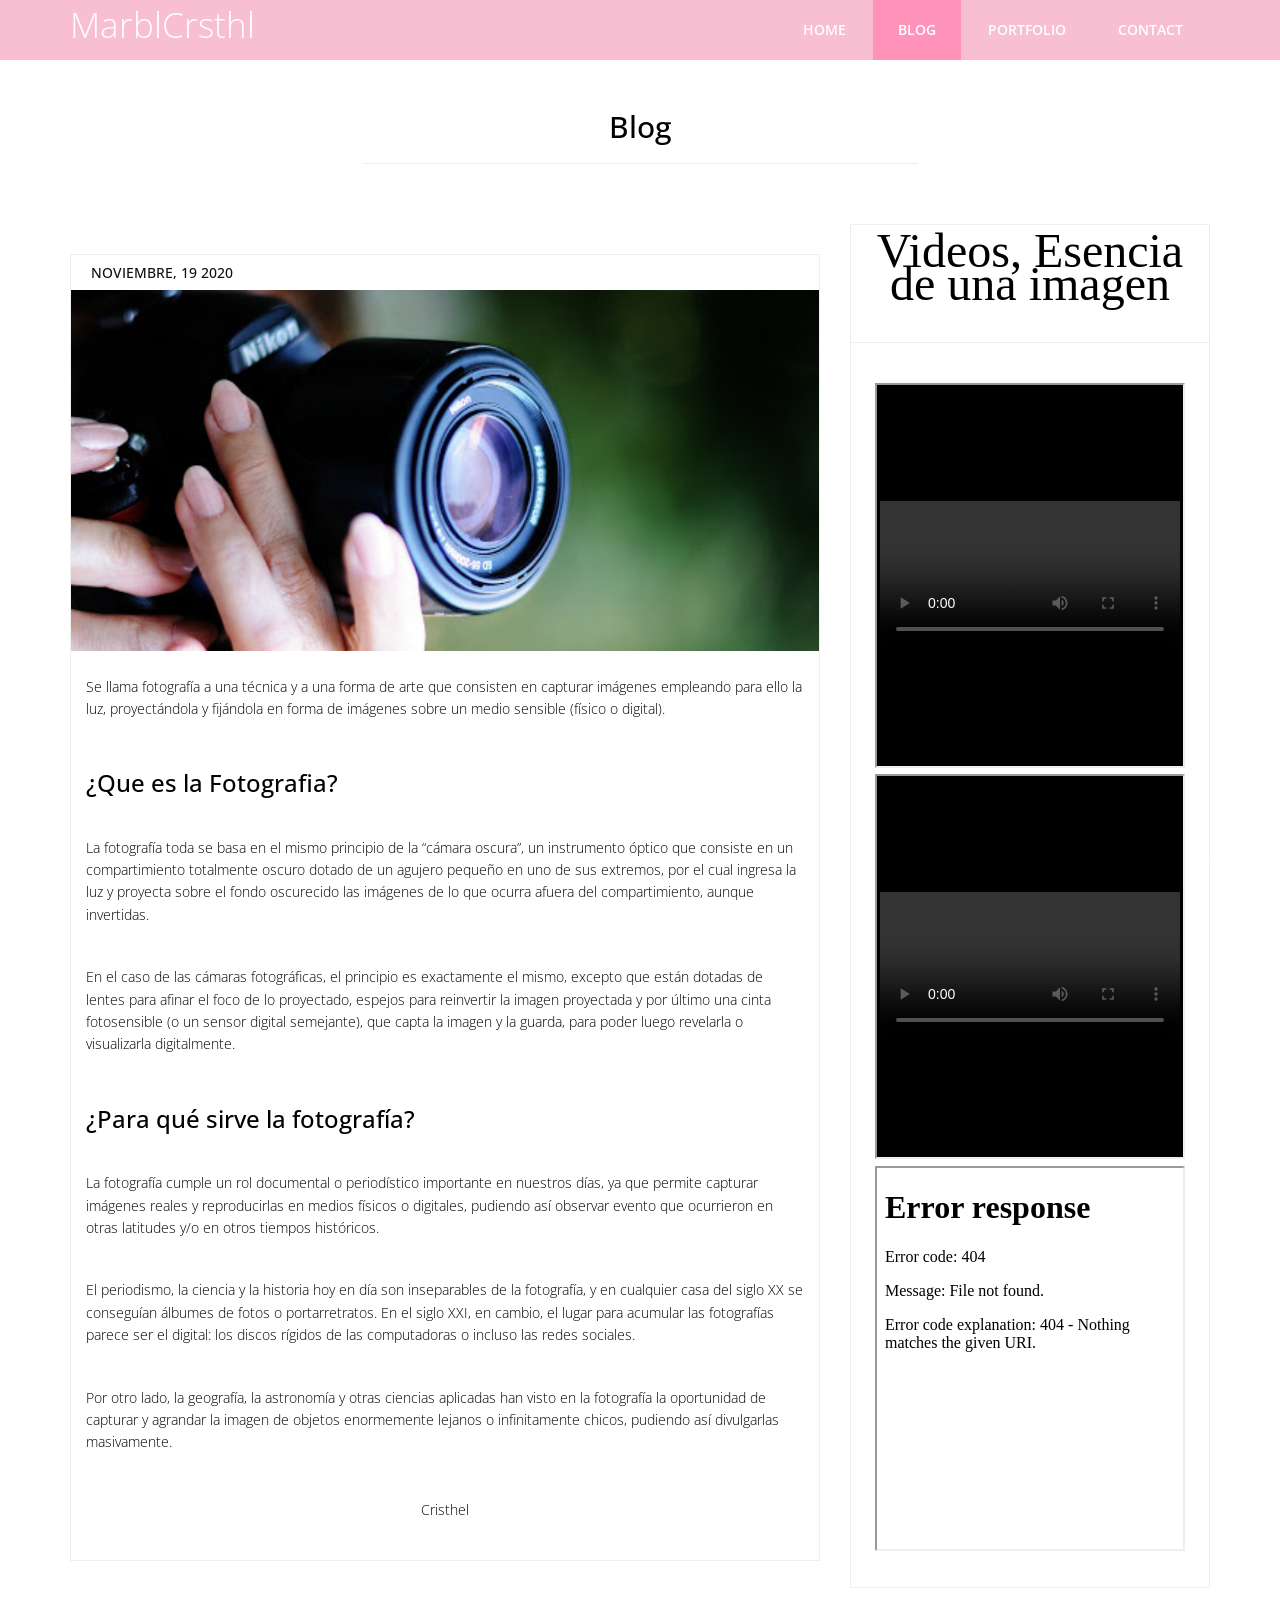
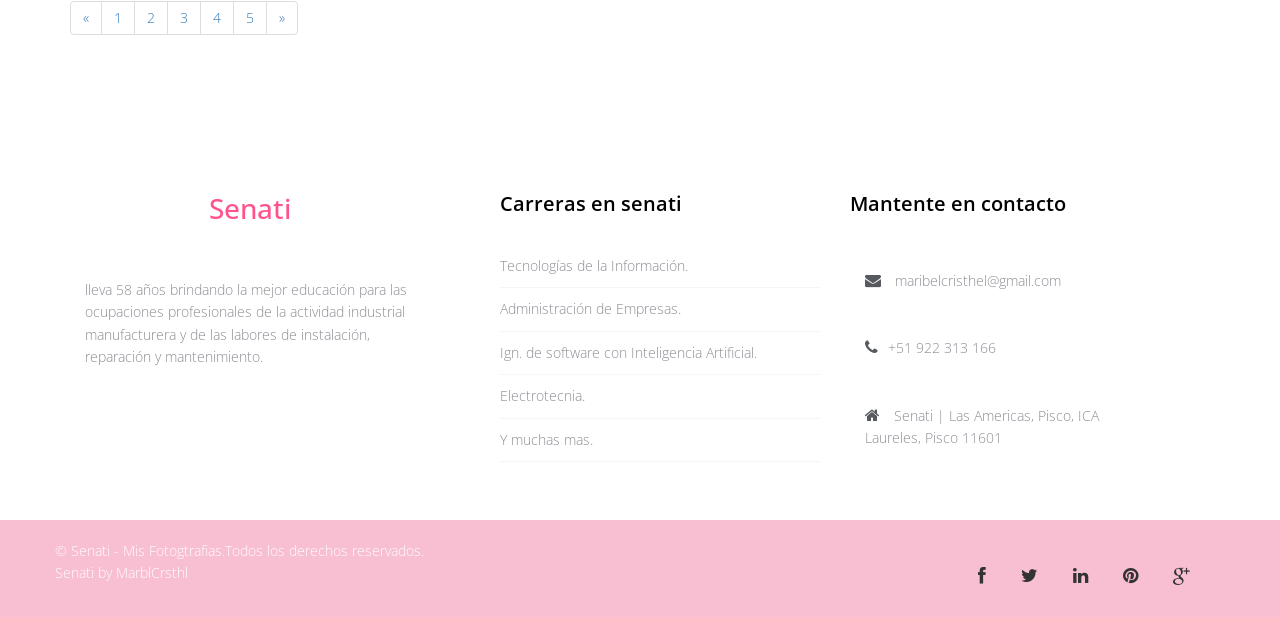
==== commit 207a5050: "Update blog.html" ====
--- a/blog.html
+++ b/blog.html
@@ -103,7 +103,7 @@
 
 
             <div class="ficon">
-              <a href="#" alt="">Learn more</a>
+              <a href="#" alt="">Cristhel</a>
             </div>
           </div>
         </div>
@@ -165,7 +165,7 @@
       </div>
     </div>
   </div>
-  <div style="text-align: center;"><iframe width="630" height="450" src="videos/orador1.mp4" frameborder="1" allowfullscreen></iframe></div>
+ 
  
             
      
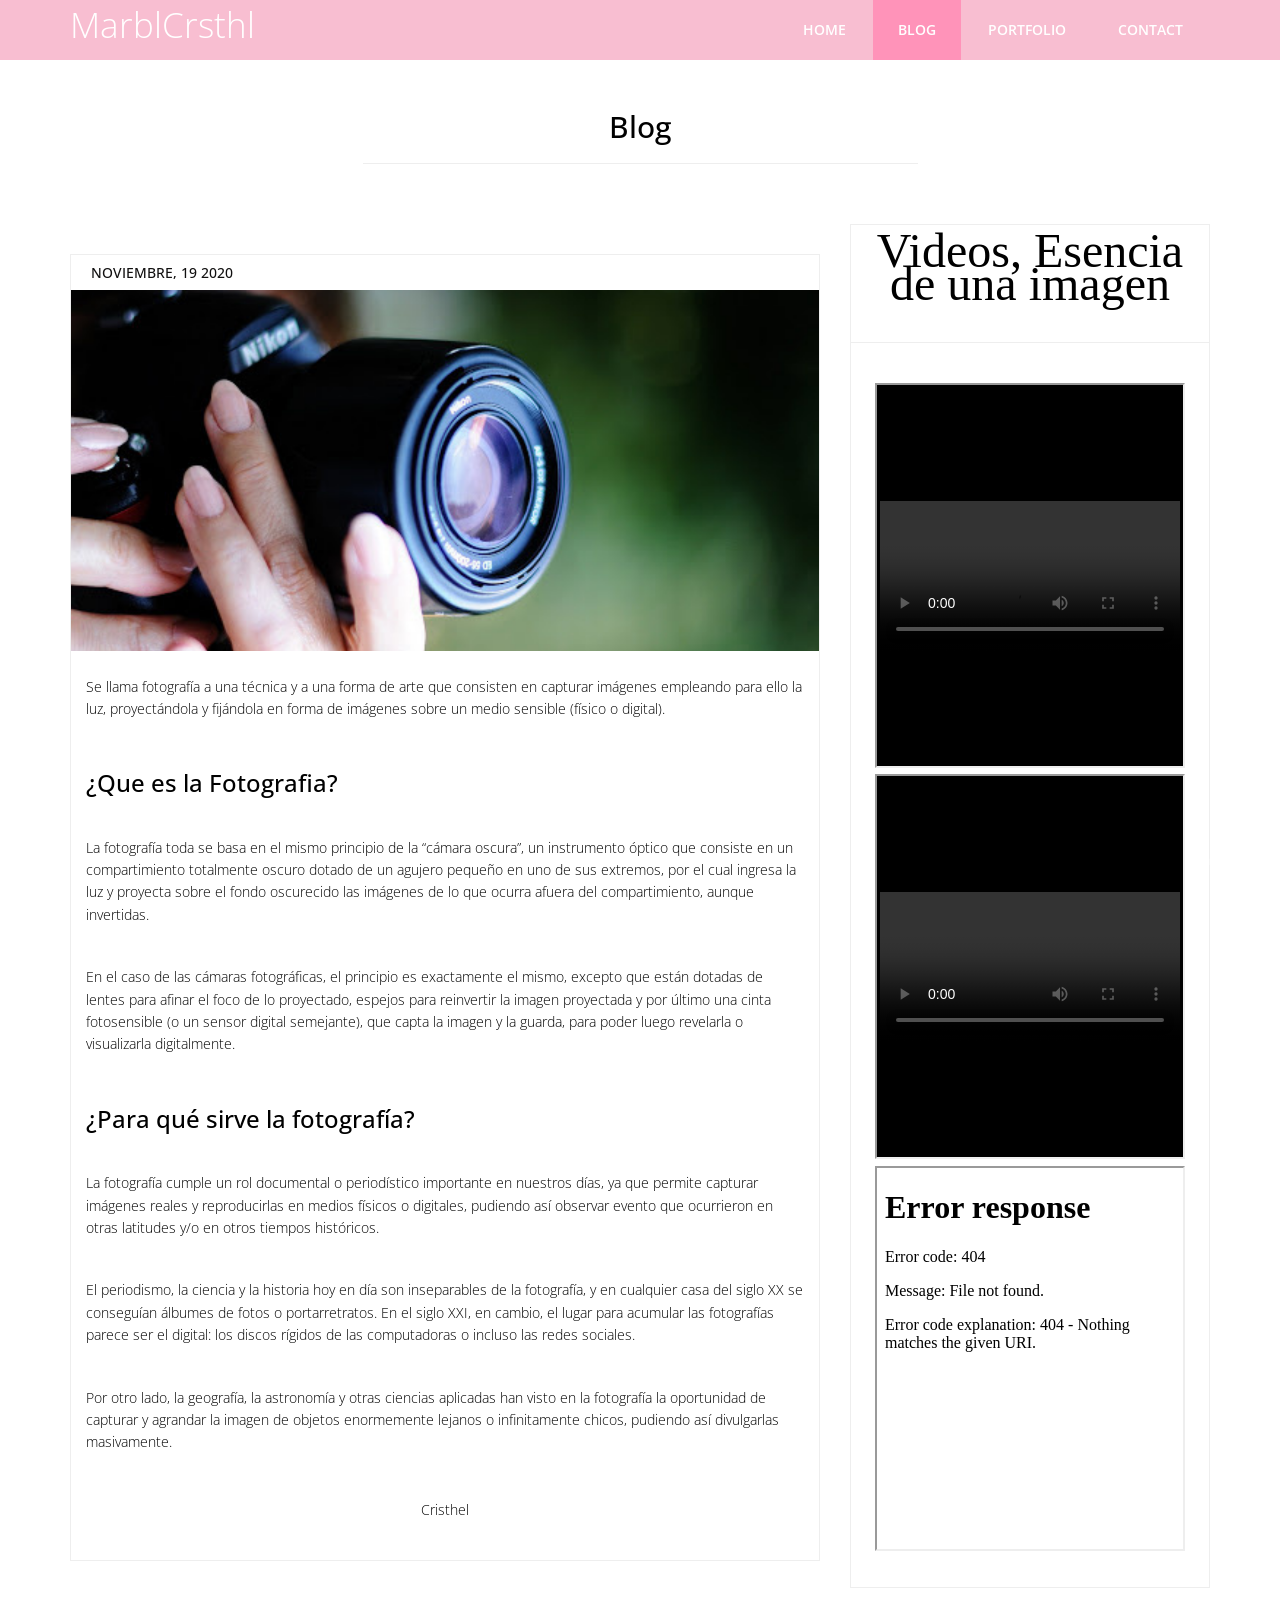
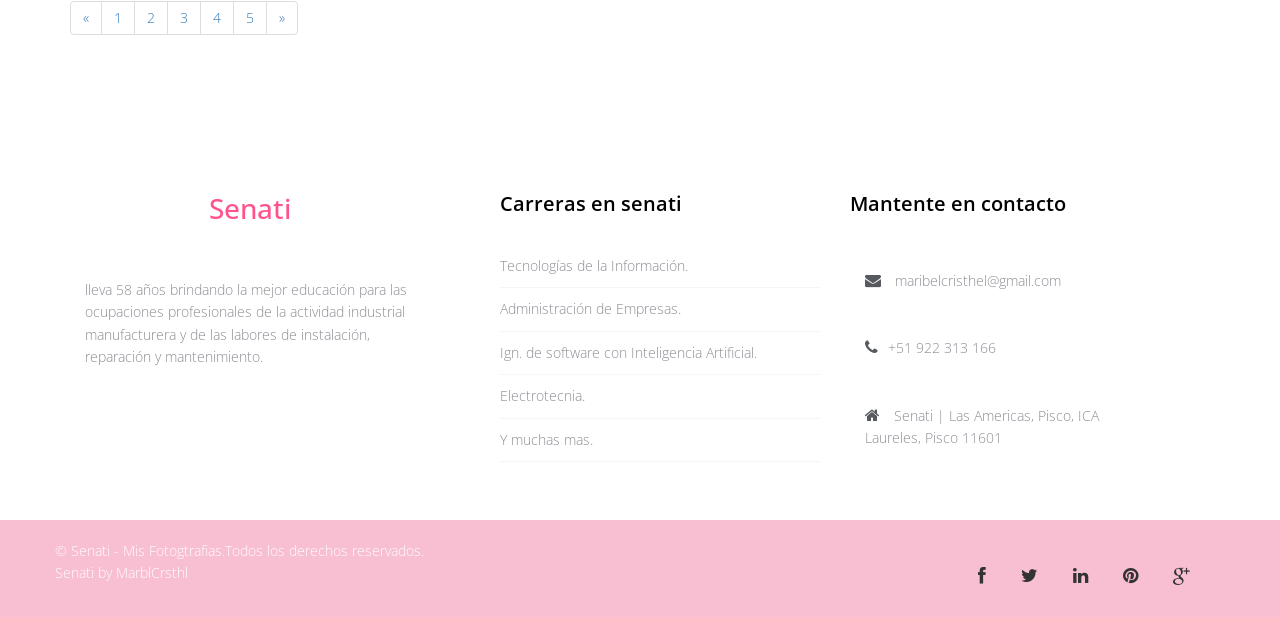
==== commit e820ff54: "Add files via upload" ====
--- a/blog.html
+++ b/blog.html
@@ -165,7 +165,7 @@
       </div>
     </div>
   </div>
- 
+  
  
             
      
